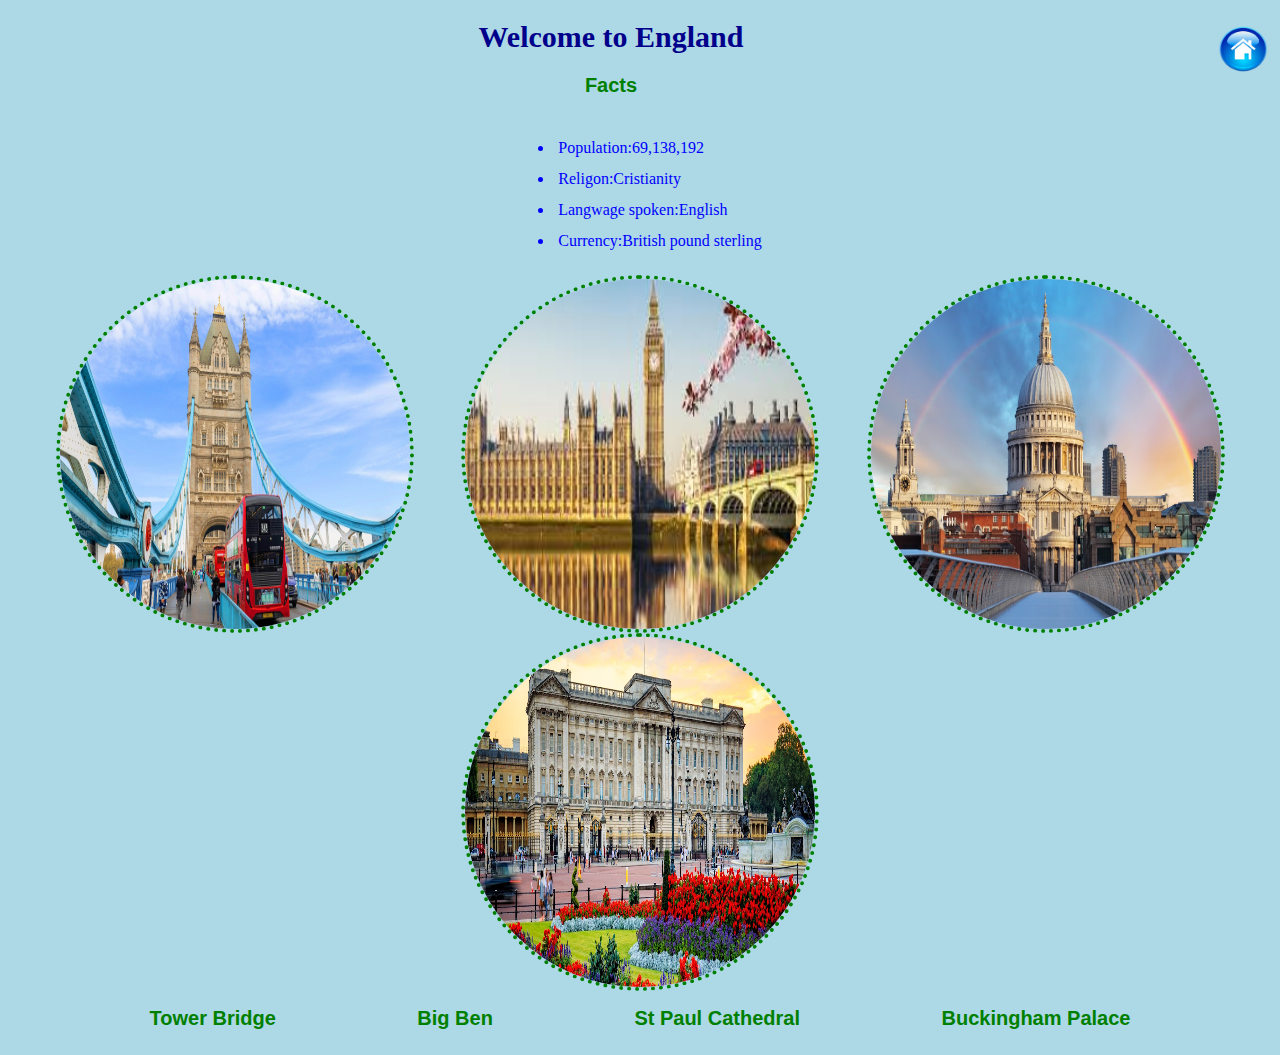
==== England.html @ b8892c97 "Add files via upload" ====
<!DOCTYPE html>
<html>
  <head>
    <link rel="stylesheet" href="style.css">
    
  </head>
  <body>


<a href="index.html">
<img  id="home_icon" src="images\lue.png" alt="earth"/>
</a>

<h1>Welcome to England</h1>
<h2> Facts </h2>
<div class="container">
<ul>
<li>Population:69,138,192
</li>
<li>Religon:Cristianity </li>
<li>Langwage spoken:English
</li>
<li> Currency:British pound sterling</li>
</div>
<div class="sub_page_pics">
<img  src="images\b.jfif" alt="earth" class="sub_page_image"/>
<img  src="images\ben.jfif" alt="earth" class="sub_page_image"/>
<img  src="images\mi.avif" alt="earth" class="sub_page_image"/>
<img  src="images\so.avif" alt="earth" class="sub_page_image"/>
</div>
<div class="sub_page_pics">
<h2>Tower Bridge </h2>
<h2>Big Ben</h2>
<h2>St Paul Cathedral</h2>
<h2>Buckingham Palace</h2>
</div>



</div>
</ul>
</body>
</html>
---- style.css ----
body {
  background: lightblue;
}
p {
  font-family: cursive;
 
color: green;
}
h1 {
  font-family: Fantasy;
color:darkblue;
text-align: center;
font-size: 30px;
}
h2 {
  font-family: Arial;
color:green;
text-align: center;
font-size: 20px;
}
.container {
  display: flex;
  flex-direction: row-reverse;
  flex-wrap: wrap;
  justify-content: center;
font-size: 16px;


}
#img_map
{float:center;
  width: 600px;
  margin: 20px;
  border-color: blue;
  border-width: 4px;
  border-style: dotted;
  border-radius: 500px;
  height: 600px;}

.sub_page_pics {
  align-content: flex-start;
  display: flex;
  flex-direction: ;
  flex-wrap: wrap;
  justify-content: space-evenly;
  
}
.sub_page_image
{
 border-style: solid;
  border-radius: 10px;
  width: 350px;
  height: 350px;
 border-color: green;
  border-width: 4px;
  border-style: dotted;
  border-radius: 400px;
}
.homepg_countries
{
 width: 75px;
height :75px;
background-image: none;


}

#home_icon
{
width:50px;
height:50px;
float: right;
 border-color:lightblue;
  border-width: 4px;
  border-style: dotted;
}

ul li {
 padding: 4px;
  color: blue;
  margin: 5px;
}
footer {
  text-align: center;
  padding: 3px;
  background-color: #7bd2e3;
  color: white;
display: block;
}
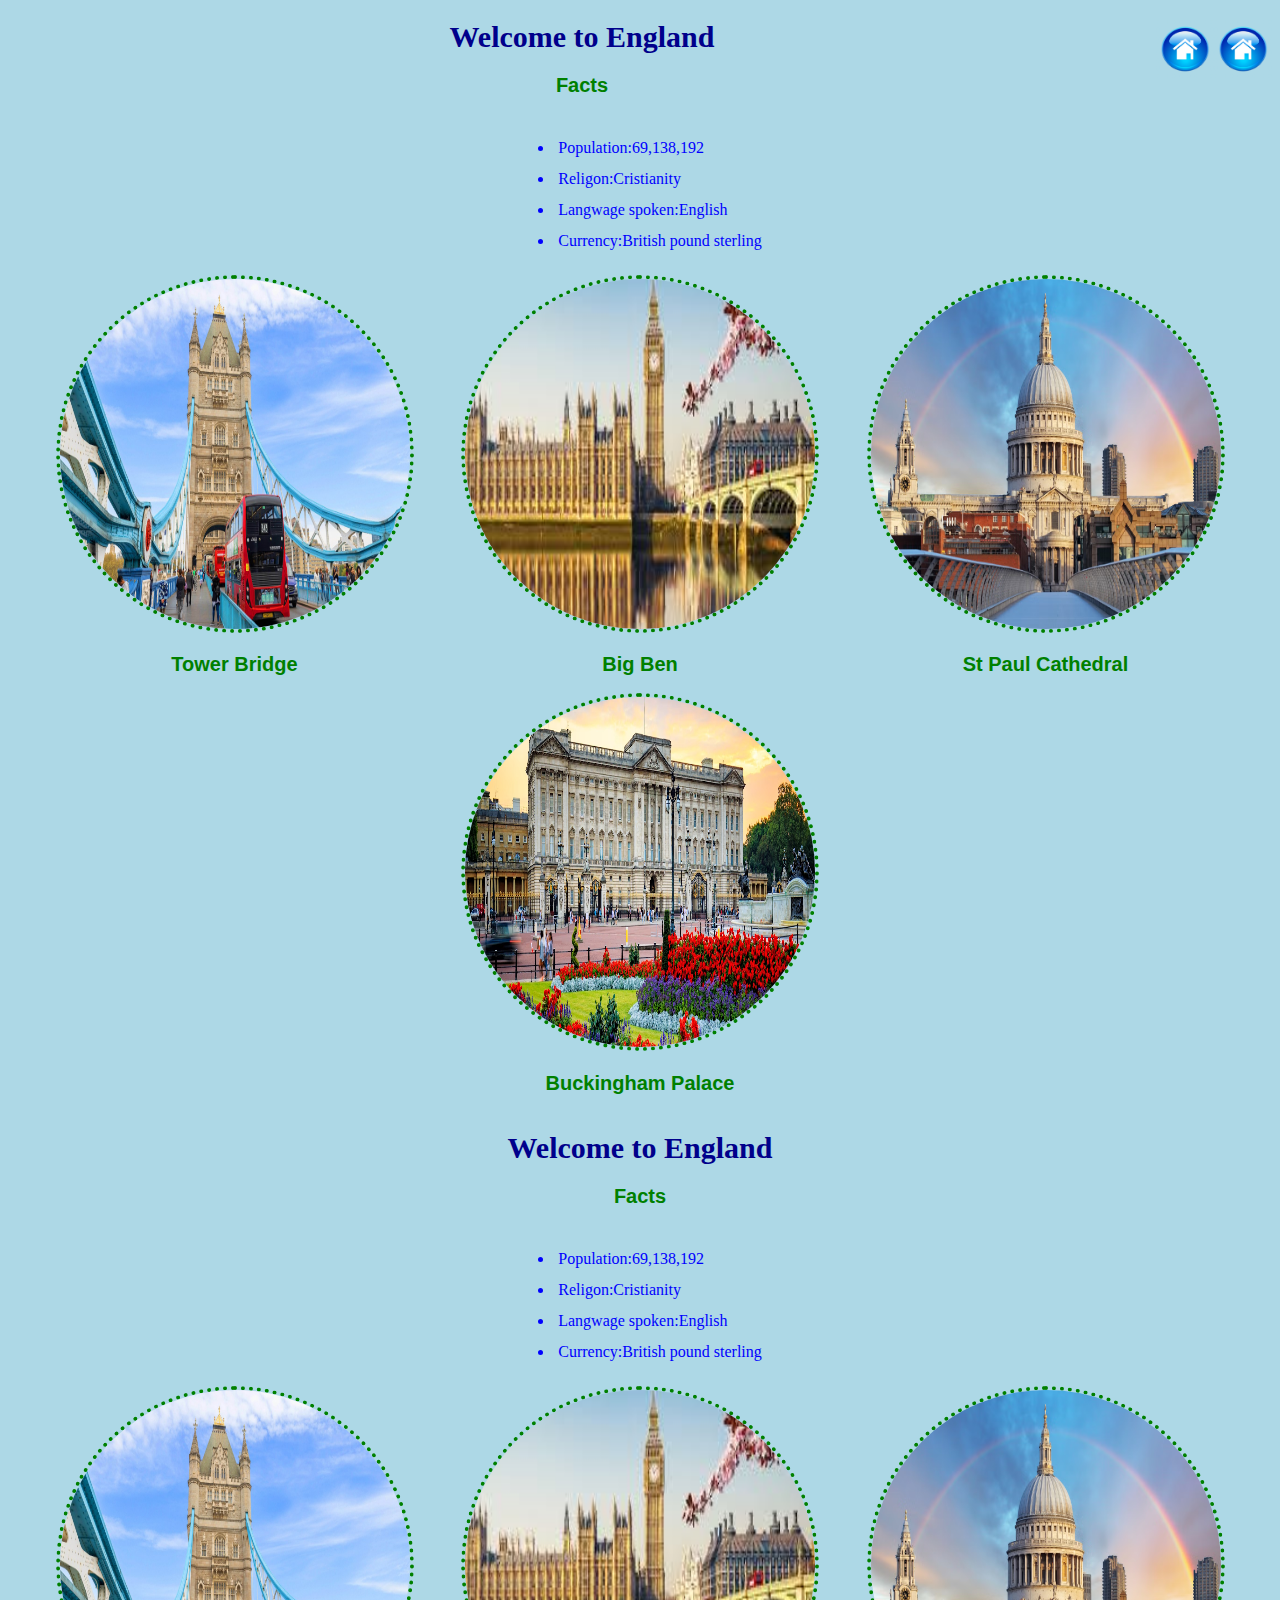
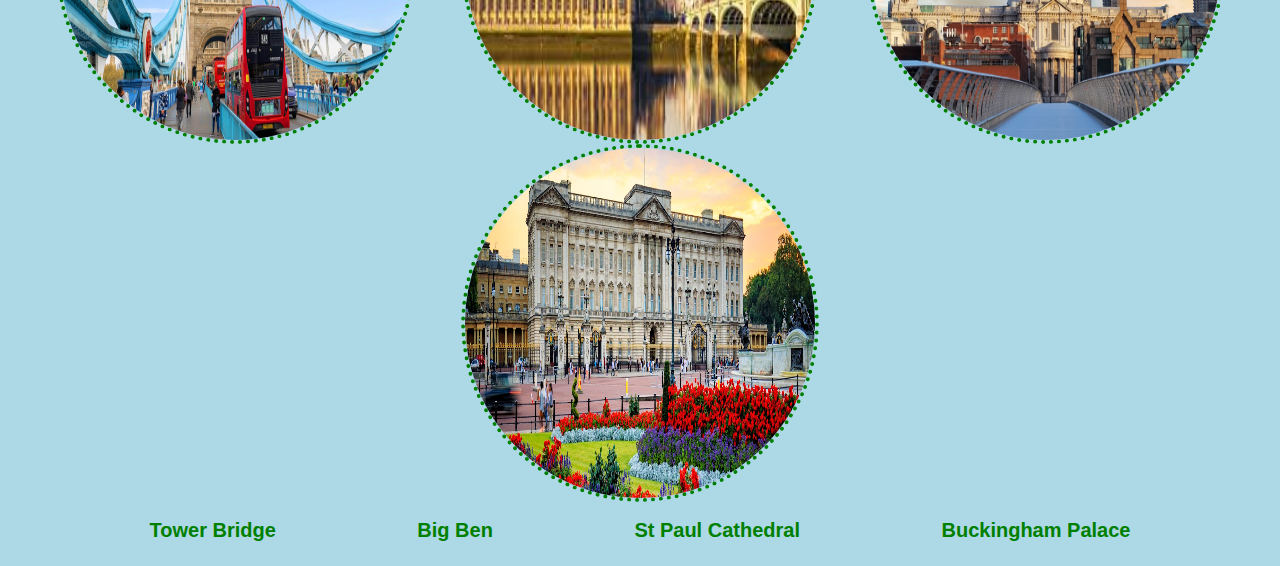
==== commit 5af3aa05: "Update England.html" ====
--- a/England.html
+++ b/England.html
@@ -1,3 +1,15 @@
+<!DOCTYPE html>
+<html>
+  <head>
+    <link rel="stylesheet" href="style.css">
+    
+  </head>
+  <body>
+
+
+<a href="index.html">
+<img  id="home_icon" src="images\lue.png" alt="earth"/>
+</a>
 <!DOCTYPE html>
 <html>
   <head>
@@ -11,6 +23,43 @@
 <img  id="home_icon" src="images\lue.png" alt="earth"/>
 </a>
 
+<h1>Welcome to England</h1>
+<h2> Facts </h2>
+<div class="container">
+<ul>
+<li>Population:69,138,192
+</li>
+<li>Religon:Cristianity </li>
+<li>Langwage spoken:English
+</li>
+<li> Currency:British pound sterling</li>
+</div>
+<div class="sub_page_pics">
+<div>
+<img  src="images\b.jfif" alt="earth" class="sub_page_image"/> 
+<div><h2>Tower Bridge </h2></div> 
+</div>
+<div>
+<img  src="images\ben.jfif" alt="earth" class="sub_page_image"/> 
+<div> <h2><h2>Big Ben</h2>
+</div></div>
+<div>
+<img  src="images\mi.avif" alt="earth" class="sub_page_image"/>
+<div><h2>St Paul Cathedral </h2></div> </div>
+<div>
+<img  src="images\so.avif" alt="earth" class="sub_page_image"/>
+<div> 
+<h2>Buckingham Palace</h2> </div>
+</div>
+</div>
+
+
+
+
+</div>
+</ul>
+</body>
+</html>
 <h1>Welcome to England</h1>
 <h2> Facts </h2>
 <div class="container">
@@ -40,4 +89,4 @@
 </div>
 </ul>
 </body>
-</html>+</html>
--- a/style.css
+++ b/style.css
@@ -1,6 +1,9 @@
 body {
   background: lightblue;
+overflow-x: hidden;
 }
+img
+{max-width: 100% ;}
 p {
   font-family: cursive;
  
@@ -86,4 +89,4 @@
   background-color: #7bd2e3;
   color: white;
 display: block;
-}+}
--- a/style.css
+++ b/style.css
@@ -1,6 +1,9 @@
 body {
   background: lightblue;
+overflow-x: hidden;
 }
+img
+{max-width: 100% ;}
 p {
   font-family: cursive;
  
@@ -86,4 +89,4 @@
   background-color: #7bd2e3;
   color: white;
 display: block;
-}+}
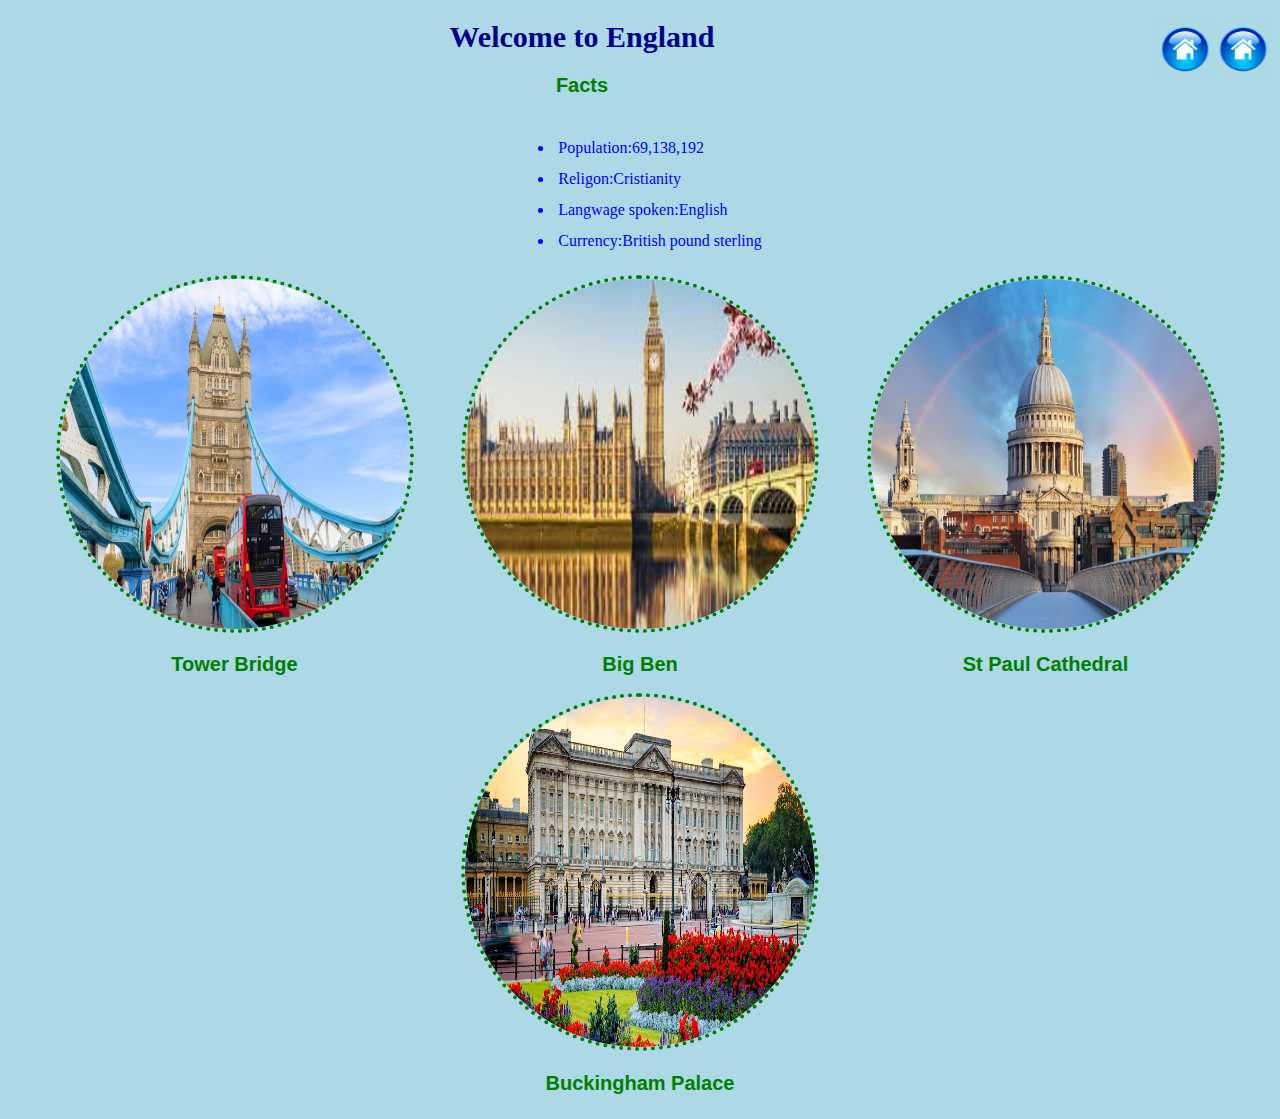
==== commit 60bbb90c: "Update England.html" ====
--- a/England.html
+++ b/England.html
@@ -60,33 +60,4 @@
 </ul>
 </body>
 </html>
-<h1>Welcome to England</h1>
-<h2> Facts </h2>
-<div class="container">
-<ul>
-<li>Population:69,138,192
-</li>
-<li>Religon:Cristianity </li>
-<li>Langwage spoken:English
-</li>
-<li> Currency:British pound sterling</li>
-</div>
-<div class="sub_page_pics">
-<img  src="images\b.jfif" alt="earth" class="sub_page_image"/>
-<img  src="images\ben.jfif" alt="earth" class="sub_page_image"/>
-<img  src="images\mi.avif" alt="earth" class="sub_page_image"/>
-<img  src="images\so.avif" alt="earth" class="sub_page_image"/>
-</div>
-<div class="sub_page_pics">
-<h2>Tower Bridge </h2>
-<h2>Big Ben</h2>
-<h2>St Paul Cathedral</h2>
-<h2>Buckingham Palace</h2>
-</div>
 
-
-
-</div>
-</ul>
-</body>
-</html>
